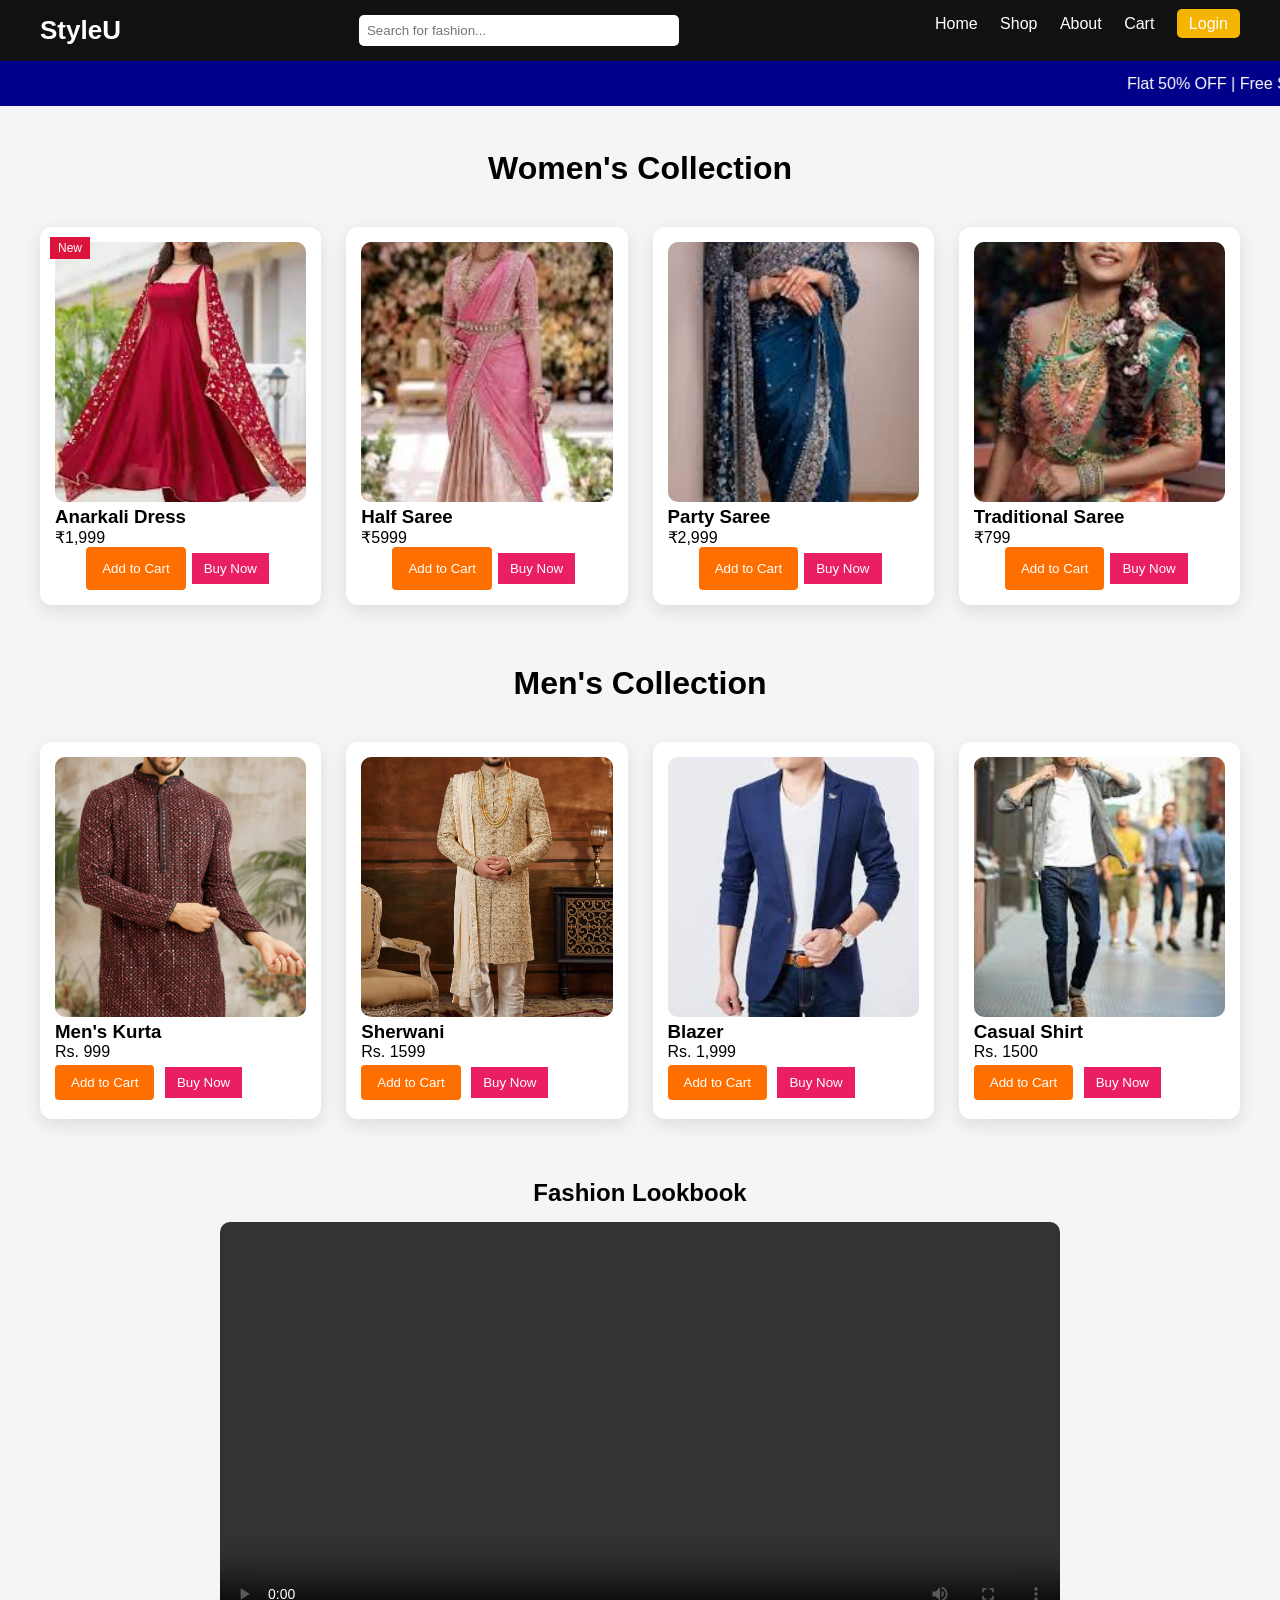
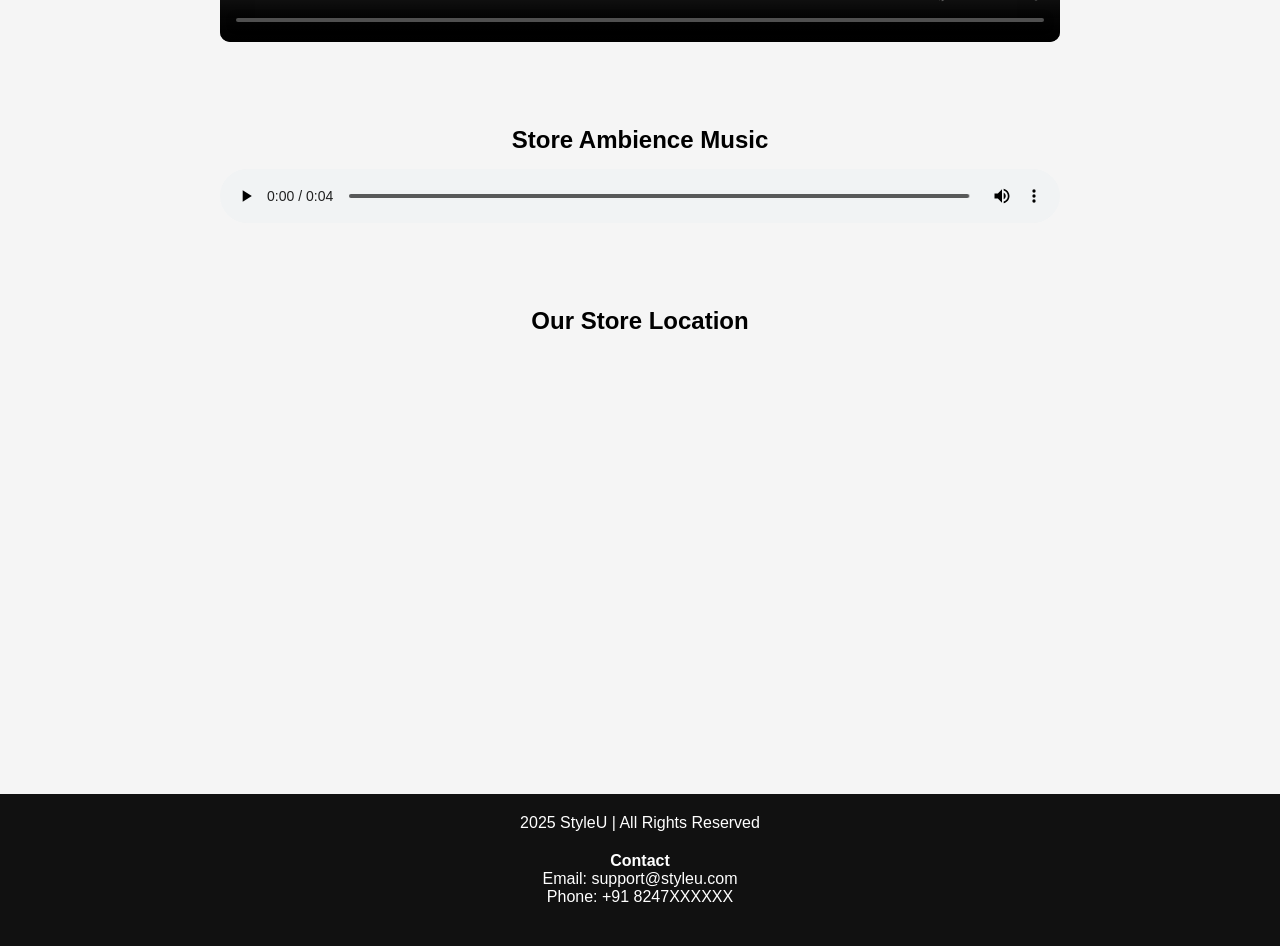
==== STYLEU_ECOMMERCE/index.html @ cea069a5 "Variables and String Functions added" ====
<!DOCTYPE html>
<html lang="en">
<head>
    
    <title>StyleU | Fashion Store</title>
    <link rel="icon" href="images/logo.jpg" >
    <script src="script.js" >
    
    </script>

    
    
    <link rel="stylesheet" href="style.css">
</head>
<body>


<header class="navbar">
    <div class="logo">StyleU</div>

    <input type="text" class="search" placeholder="Search for fashion...">

    <nav class="nav-icons">
        <a href="index.html"><i class="fa fa-home"></i> Home</a>
        <a href="shop.html"><i class="fa fa-store"></i> Shop</a>
        <a href="about.html"><i class="fa fa-info-circle"></i> About</a>
        <a href="cart.html"><i class="fa fa-cart-shopping"></i> Cart</a>
        <a href="login.html" class="login-btn">Login</a>
    </nav>
</header>


<marquee class="scrull"> Flat 50% OFF | Free Shipping </marquee>


<h1 class="title">Women's Collection</h1>
<div class="product-grid">

    <div class="product-card">
        <span class="badge">New</span>
        <img src="images/anarkali.jpg">
        <h3>Anarkali Dress</h3>
        <p>₹1,999</p>
        <div class="btn-group">
            <button  class="btn-cart" >Add to Cart</button>
            <button class="btn-buy">Buy Now</button>
        </div>
    </div>

    <div class="product-card">
        <img src="images/half  saree.jpg">
        <h3>Half Saree</h3>
        <p>₹5999</p>
        <div class="btn-group">
            <button class="btn-cart">Add to Cart</button>
            <button class="btn-buy">Buy Now</button>
        </div>
    </div>

    <div class="product-card">
        <img src="images/party saree.jpg">
        <h3>Party Saree</h3>
        <p>₹2,999</p>
        <div class="btn-group">
            <button class="btn-cart">Add to Cart</button>
            <button class="btn-buy">Buy Now</button>
        </div>
    </div>

    <div class="product-card">
        <img src="images/traditional saree.jpg">
        <h3>Traditional Saree</h3>
        <p>₹799</p>
        <div class="btn-group">
            <button class="btn-cart">Add to Cart</button>
            <button class="btn-buy">Buy Now</button>
        </div>
    </div>

</div>
<h1 class="title">Men's Collection</h1>

<div class="product-grid">

    <div class="product-card">
        <img src="images/men's kutha.jpg" alt="Kurta">
        <h3>Men's Kurta</h3>
        <p>Rs. 999</p>
        <button class="btn-cart">Add to Cart</button>
        <button class="btn-buy">Buy Now</button>
    </div>

    <div class="product-card">
        <img src="images/mens-sherwani.png" alt="Sherwani">
        <h3>Sherwani</h3>
        <p>Rs. 1599</p>
        <button class="btn-cart">Add to Cart</button>
        <button class="btn-buy">Buy Now</button>
    </div>

    <div class="product-card">
        <img src="images/me's blazer.jpg" alt="Blazer">
        <h3>Blazer</h3>
        <p>Rs. 1,999</p>
        <button class="btn-cart">Add to Cart</button>
        <button class="btn-buy">Buy Now</button>
    </div>

    <div class="product-card">
        <img src="images/men's casual.jpg" alt="Casual Shirt">
        <h3>Casual Shirt</h3>
        <p>Rs. 1500</p>
        <button class="btn-cart">Add to Cart</button>
        <button class="btn-buy">Buy Now</button>
    </div>

</div>



<section class="media-section">
    <h2>Fashion Lookbook</h2>
    <video controls>
        <source src="C:\Users\Harika\OneDrive\Desktop\video_sweater.mp4" type="video/mp4">
    </video>
</section>


<section class="media-section">
    <h2>Store Ambience Music</h2>
    <audio controls>
        <source src="audio_bells.mp3" type="audio/mp3">
    </audio>
</section>


<section class="media-section">
    <h2>Our Store Location</h2>

    <iframe
        src="C:\Users\Harika\OneDrive\Desktop\shop_details.pdf"
        width="100%"
        height="400"
        style="border:0;"
        allowfullscreen=""
        loading="lazy">
    </iframe>
</section>





<footer class="footer">
    <p>2025 StyleU | All Rights Reserved</p>
       
      
    <div class="footer">
        <h4>Contact</h4>
        <p>Email: support@styleu.com</p>
        <p>Phone: +91 8247XXXXXX</p>
    </div>


</footer>

</body>
</html>
---- STYLEU_ECOMMERCE/style.css ----
* {
    margin: 0;
    padding: 0;
    box-sizing: border-box;
    font-family: 'Poppins', sans-serif;
}

body {
    background: #f5f5f5;
}


.navbar {
    position: sticky;
    top: 0;
    display: flex;
    justify-content: space-between;
    padding: 15px 40px;
    background: #111;
    z-index: 1000;
}

.logo {
    color: white;
    font-size: 26px;
    font-weight: 600;
}

.search {
    width: 320px;
    padding: 8px;
    border-radius: 5px;
    border: none;
}

.nav-icons a {
    color: white;
    margin-left: 18px;
    text-decoration: none;
}

.login-btn {
    background: #f4b400;
    padding: 6px 12px;
    border-radius: 5px;
}


.scrull {
    background: darkblue;
    color: white;
    height: 45px;
    line-height: 45px;
}

.title {
    text-align: center;
    margin: 40px 0 20px;
}


.product-grid {
    display: grid;
    grid-template-columns: repeat(4, 1fr);
    gap: 25px;
    padding: 20px 40px;
}


.product-card {
    position: relative;
    background: white;
    padding: 15px;
    border-radius: 12px;
    box-shadow: 0 6px 18px rgba(0,0,0,0.1);
    transition: 0.3s;
}

.product-card:hover {
    transform: translateY(-8px);
}

.product-card img {
    width: 100%;
    height: 260px;
    object-fit: cover;
    border-radius: 10px;
}


.badge {
    position: absolute;
    top: 10px;
    left: 10px;
    background: crimson;
    color: white;
    padding: 4px 8px;
    font-size: 12px;
}

.btn-group {
    display: flex;
    justify-content: center;
}

.btn-cart {
    background-color: #ff6f00;
    color:white;
    border :none;
    padding : 10px 16px;
    cursor : pointer;
    border-radius: 4px;

}
.btn-cart.added{
    background-color: green;
    color : white;
    cursor : pointer;
}
.btn-cart.hover{
    background-color: darkred;
}

.btn-buy {
     margin: 6px;
    padding: 8px 12px;
    border: none;
    cursor: pointer;
    background: #e91e63;
    color: white;
}

.media-section {
    text-align: center;
    padding: 40px;
}

video, audio, iframe {
    width: 70%;
    margin-top: 15px;
    border-radius: 10px;
}


.form-section {
    background: white;
    padding: 40px;
}

.order-form {
    max-width: 500px;
    margin: auto;
    display: flex;
    flex-direction: column;
}

.order-form input,
.order-form select,
.order-form textarea {
    margin: 10px 0;
    padding: 10px;
}

.order-form button {
    background: #111;
    color: white;
    padding: 10px;
    border: none;
}


.footer {
    background: #111;
    color: white;
    text-align: center;
    padding: 20px;
}
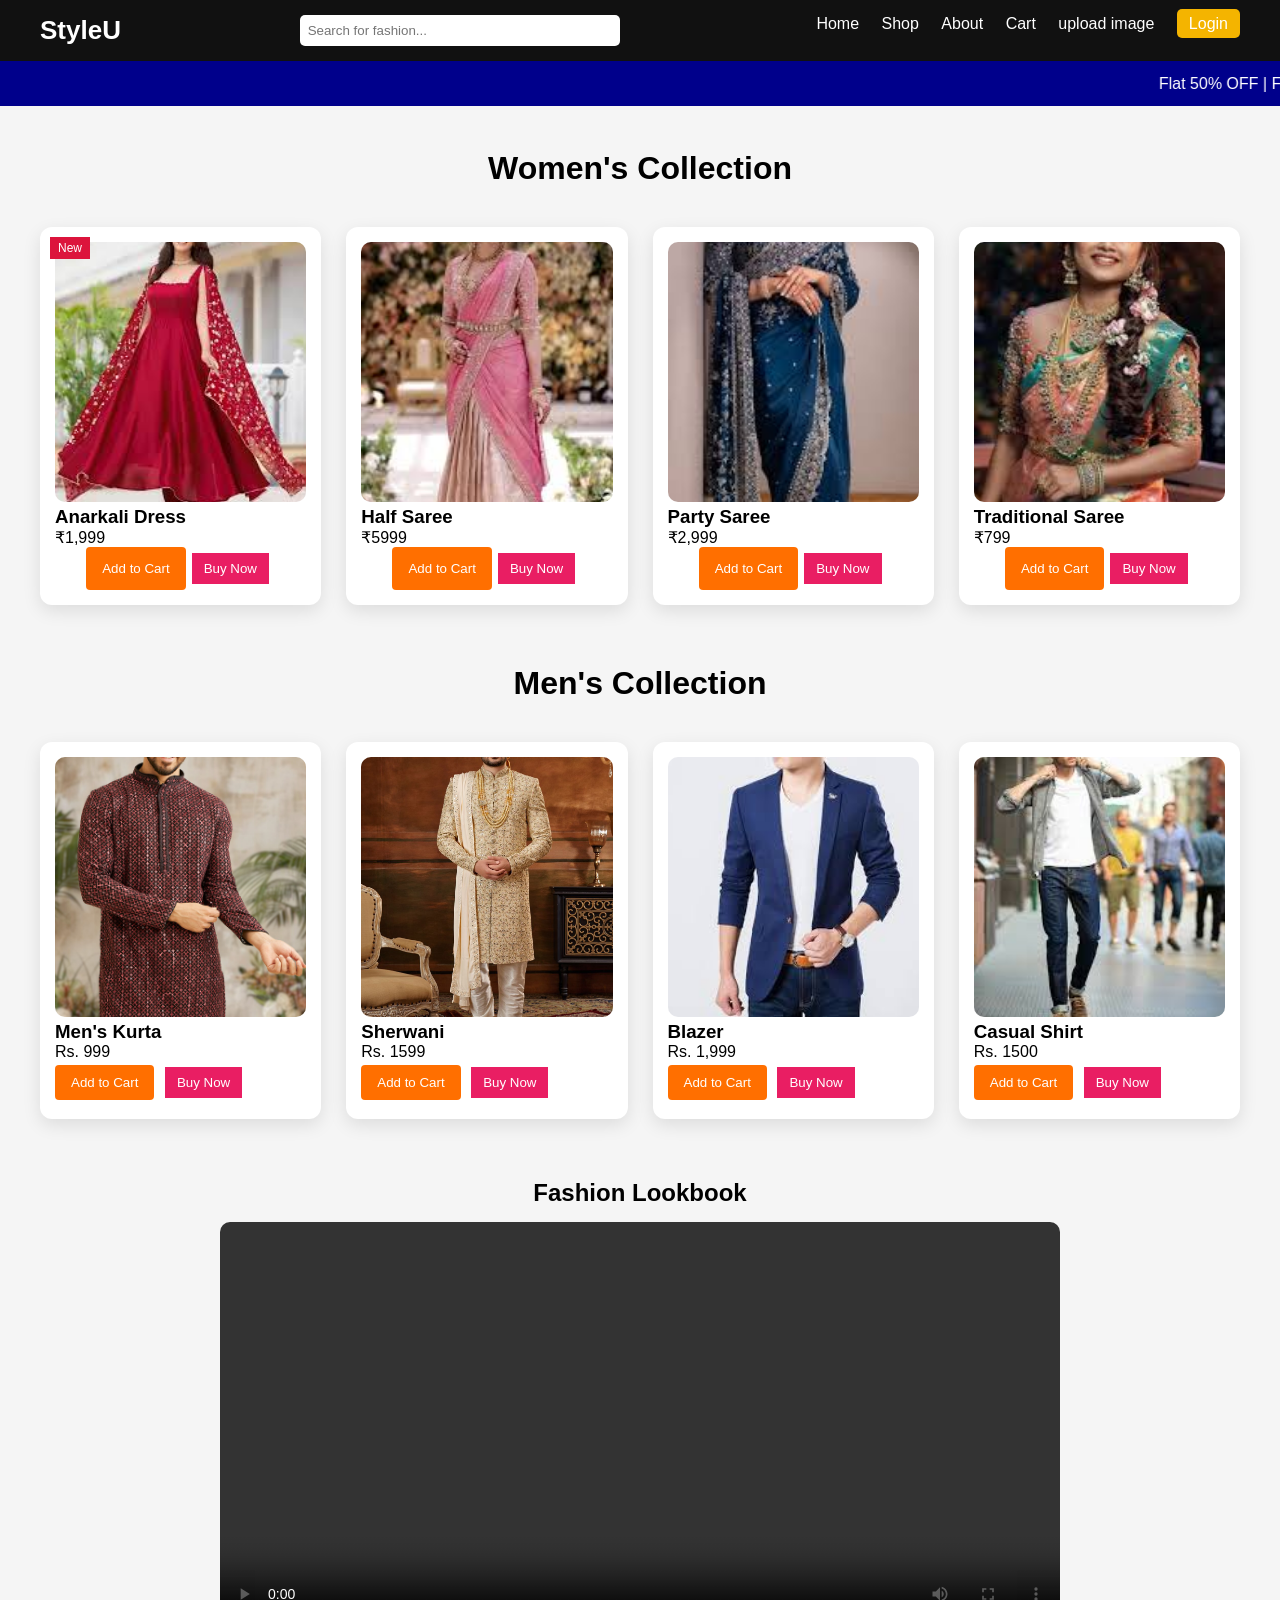
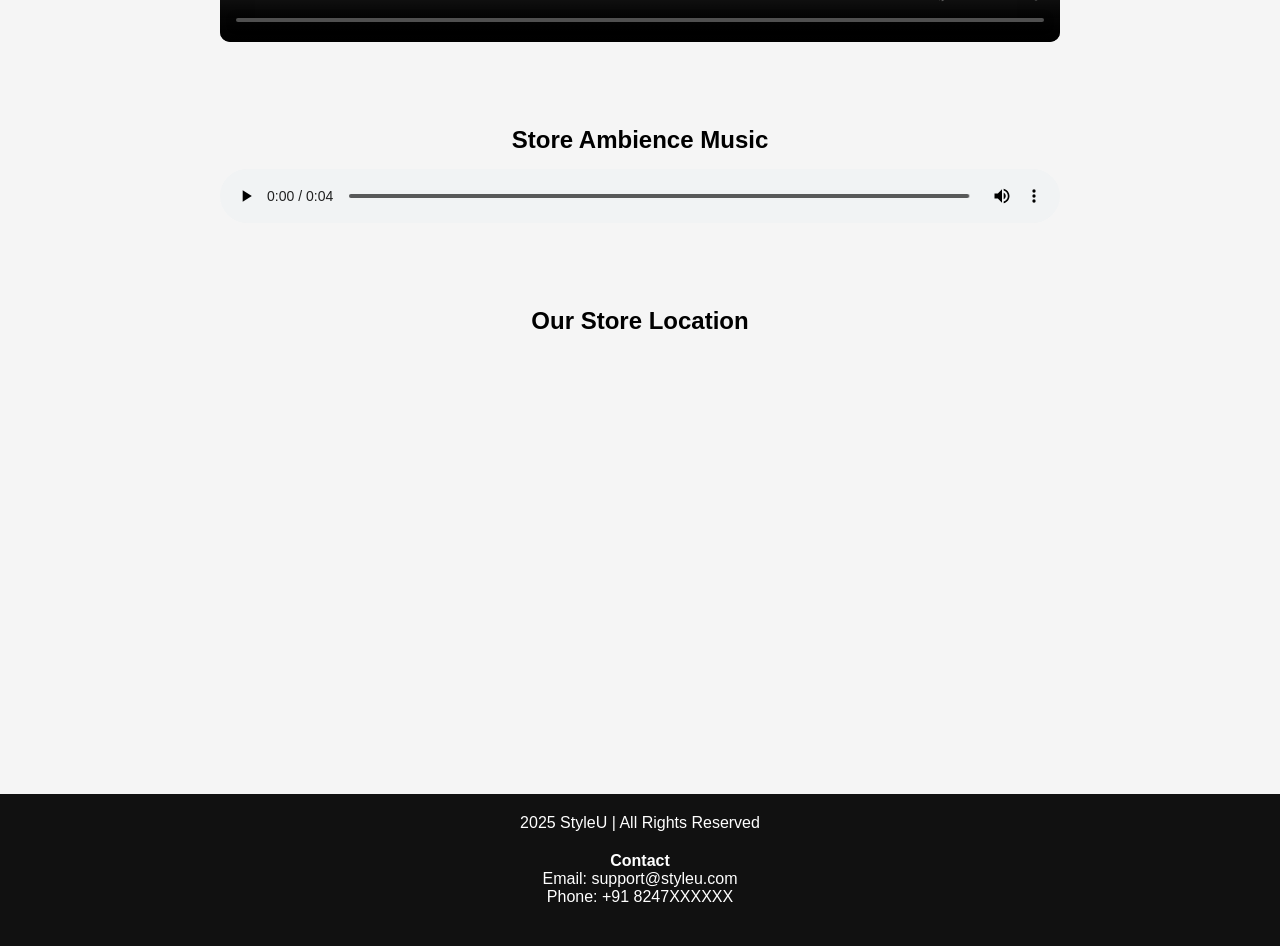
==== commit 2772533d: "Added Fileupload  and download and file operations" ====
--- a/STYLEU_ECOMMERCE/index.html
+++ b/STYLEU_ECOMMERCE/index.html
@@ -25,7 +25,10 @@
         <a href="shop.html"><i class="fa fa-store"></i> Shop</a>
         <a href="about.html"><i class="fa fa-info-circle"></i> About</a>
         <a href="cart.html"><i class="fa fa-cart-shopping"></i> Cart</a>
+        <a href="file_manager.php">upload image</a>
         <a href="login.html" class="login-btn">Login</a>
+       
+
     </nav>
 </header>
 
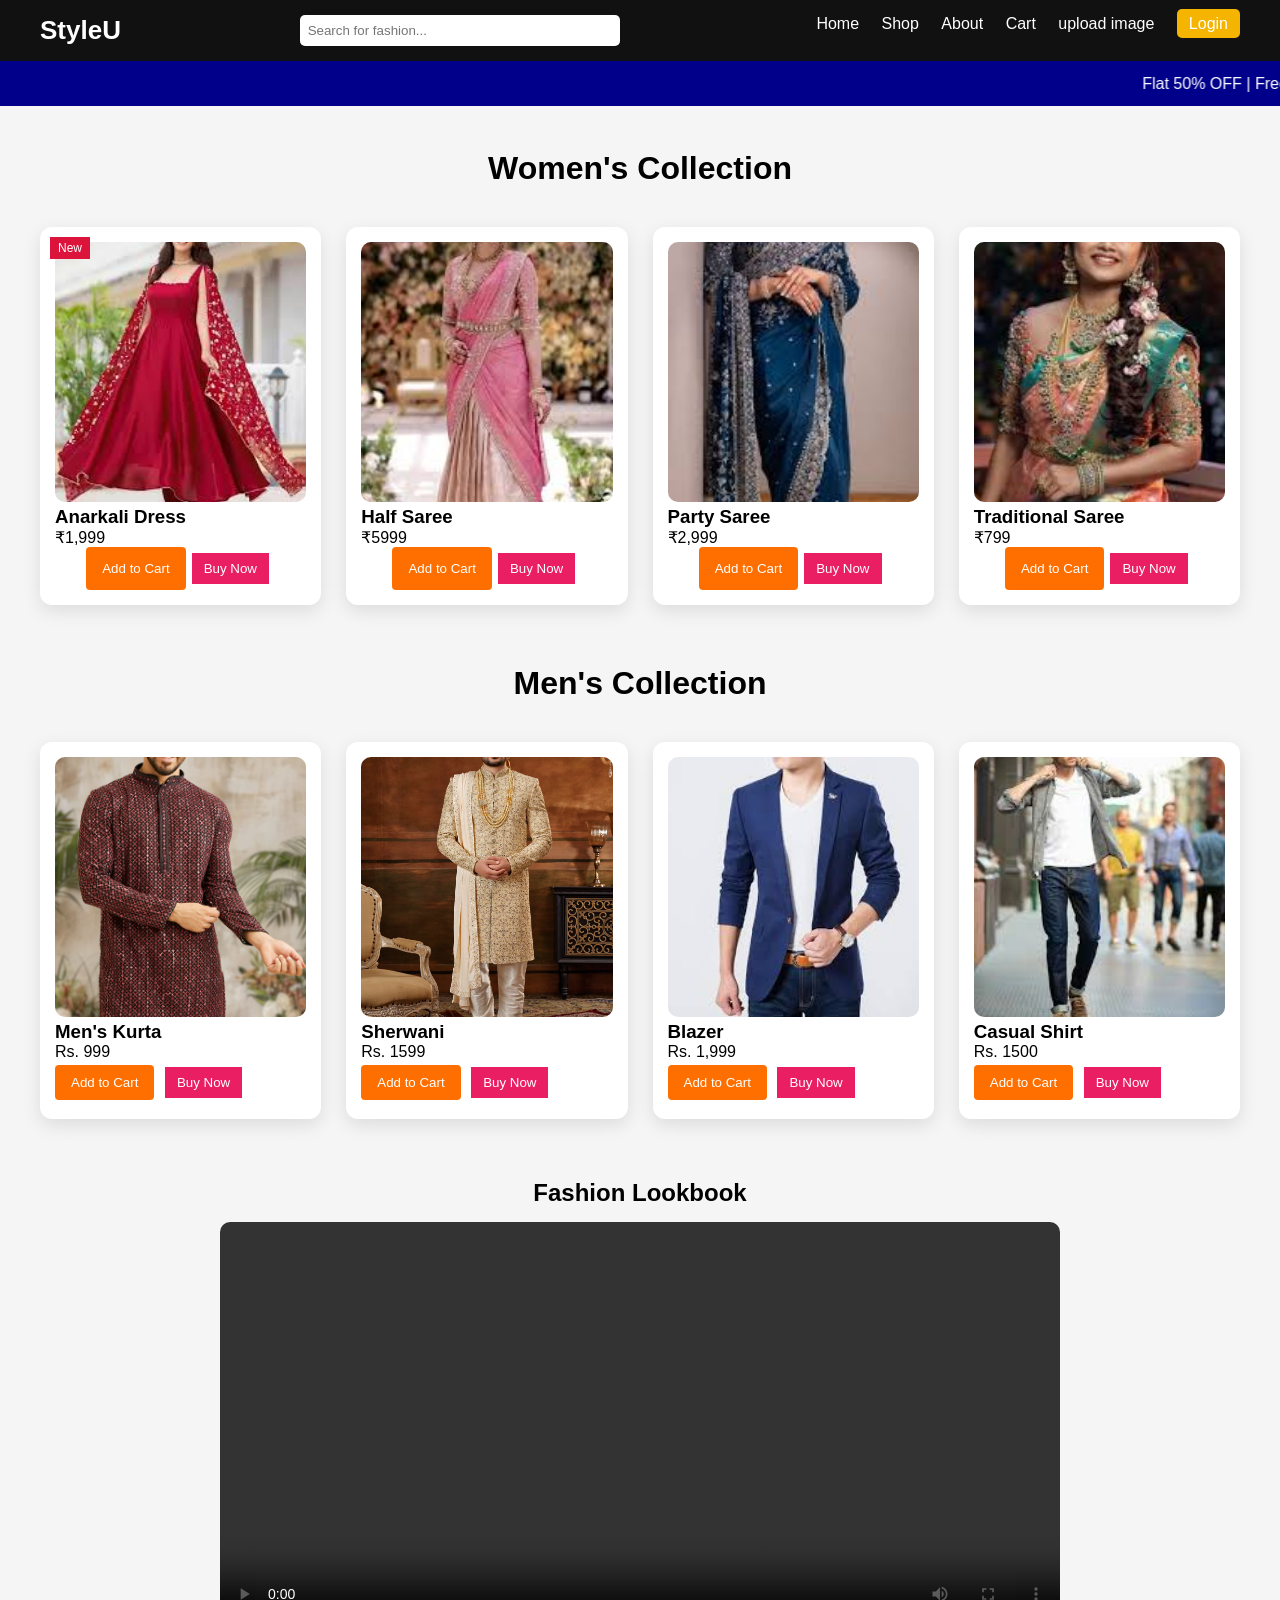
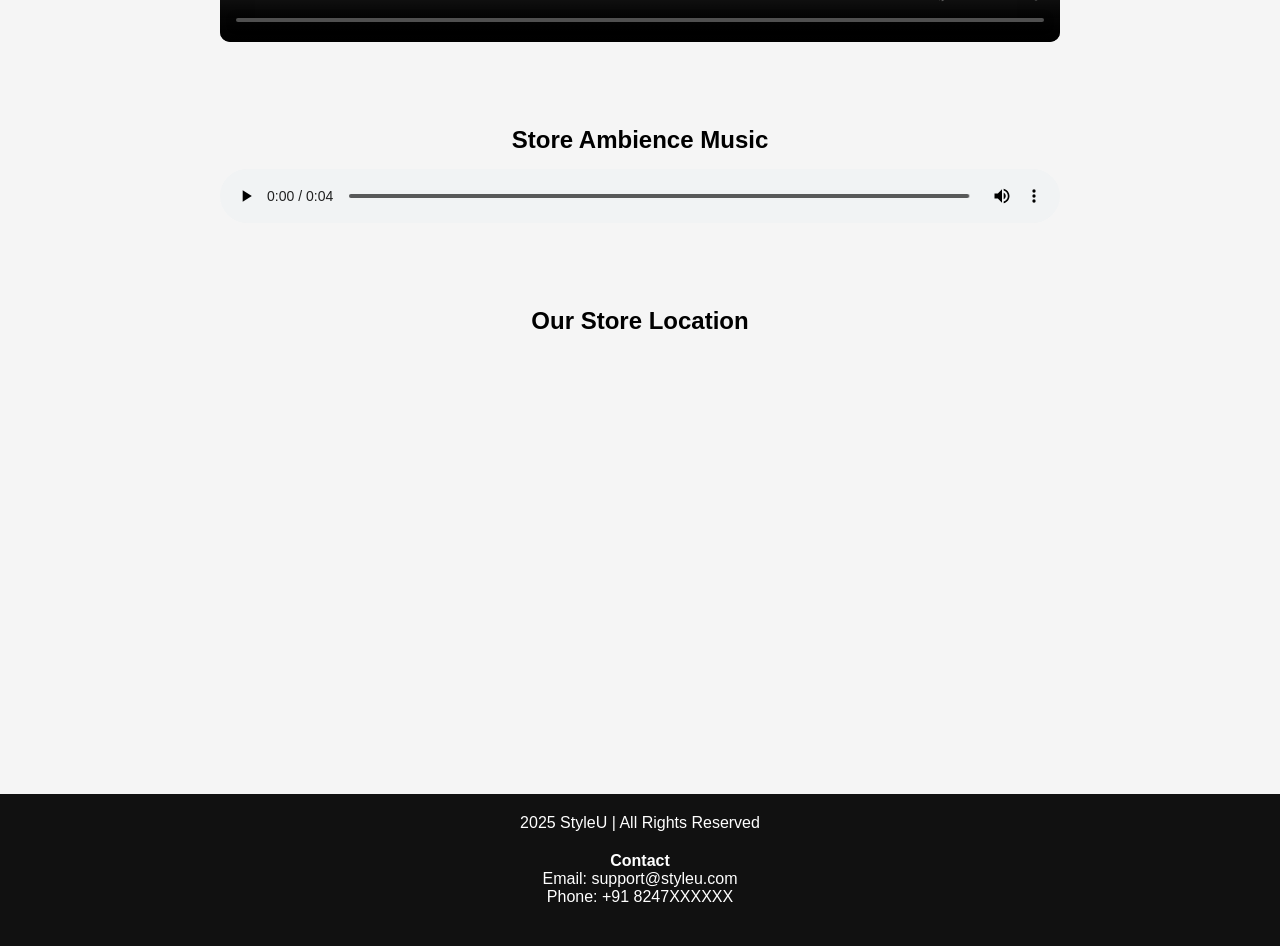
==== commit bf764363: "OAuth" ====
--- a/STYLEU_ECOMMERCE/index.html
+++ b/STYLEU_ECOMMERCE/index.html
@@ -27,6 +27,9 @@
         <a href="cart.html"><i class="fa fa-cart-shopping"></i> Cart</a>
         <a href="file_manager.php">upload image</a>
         <a href="login.html" class="login-btn">Login</a>
+       
+        
+
        
 
     </nav>
